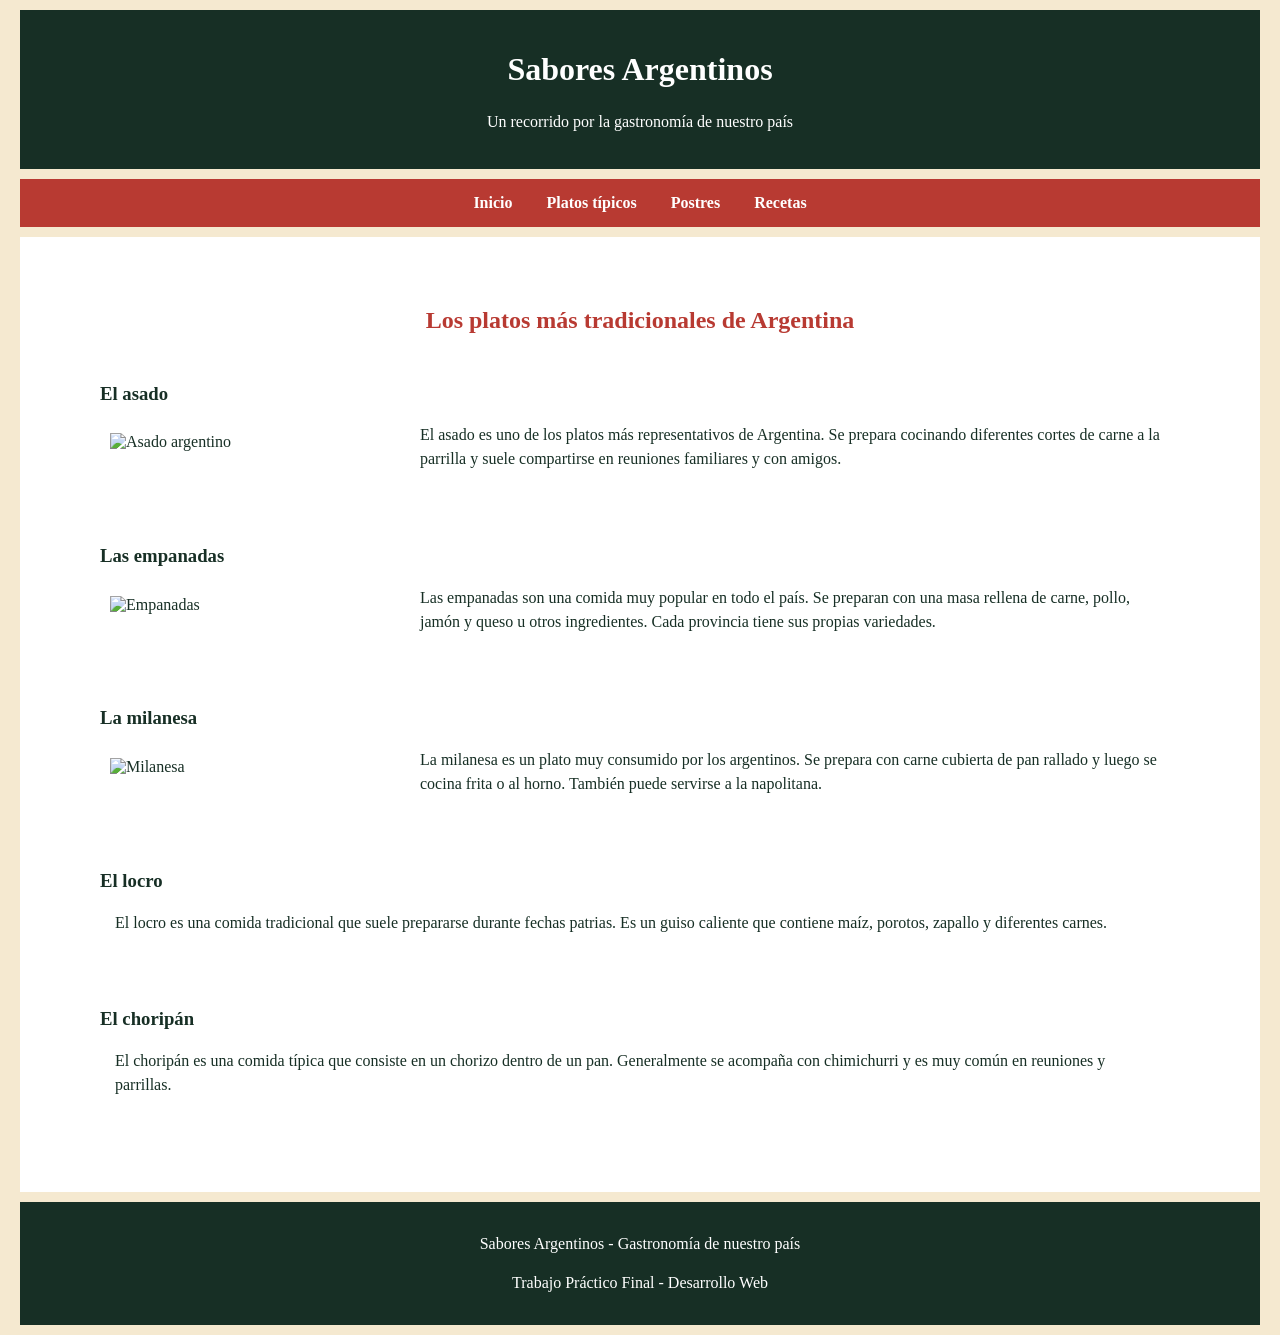
==== platos.html @ 119998a0 "termine" ====
<!DOCTYPE html>
<html lang="es">
<head>
    <meta charset="UTF-8">
    <meta name="viewport" content="width=device-width, initial-scale=1.0">
    <title>Sabores Argentinos - Platos típicos</title>
    <link rel="stylesheet" href="style.css">
</head>
<body>

<header>
    <h1> Sabores Argentinos</h1>
    <p>Un recorrido por la gastronomía de nuestro país</p>
</header>

<nav>
    <a href="index.html">Inicio</a>
    <a href="platos.html">Platos típicos</a>
    <a href="postres.html">Postres</a>
    <a href="recetas.html">Recetas</a>
</nav>

<main>
    <section>
        <h2>Los platos más tradicionales de Argentina</h2>

        <article>
            <h3>El asado</h3>
            <img src="https://images.unsplash.com/photo-1558030006-450675393462" alt="Asado argentino">
            <p>El asado es uno de los platos más representativos de Argentina. Se prepara cocinando diferentes cortes de carne a la parrilla y suele compartirse en reuniones familiares y con amigos.</p>
        </article>

        <article>
            <h3>Las empanadas</h3>
            <img src="https://images.unsplash.com/photo-1601050690597-df0568f70950" alt="Empanadas">
            <p>Las empanadas son una comida muy popular en todo el país. Se preparan con una masa rellena de carne, pollo, jamón y queso u otros ingredientes. Cada provincia tiene sus propias variedades.</p>
        </article>

        <article>
            <h3>La milanesa</h3>
            <img src="https://upload.wikimedia.org/wikipedia/commons/thumb/4/4f/Milanesanapolitana.jpg/640px-Milanesanapolitana.jpg" alt="Milanesa">
            <p>La milanesa es un plato muy consumido por los argentinos. Se prepara con carne cubierta de pan rallado y luego se cocina frita o al horno. También puede servirse a la napolitana.</p>
        </article>

        <article>
            <h3>El locro</h3>
            <p>El locro es una comida tradicional que suele prepararse durante fechas patrias. Es un guiso caliente que contiene maíz, porotos, zapallo y diferentes carnes.</p>
        </article>

        <article>
            <h3>El choripán</h3>
            <p>El choripán es una comida típica que consiste en un chorizo dentro de un pan. Generalmente se acompaña con chimichurri y es muy común en reuniones y parrillas.</p>
        </article>
    </section>
</main>

<footer>
    <p>Sabores Argentinos - Gastronomía de nuestro país</p>
    <p>Trabajo Práctico Final - Desarrollo Web</p>
</footer>

</body>
</html>
---- style.css ----
body {
    background-color: #F5E9D0;
    color: #172F25;
    font-family: Verdana;
    margin: 10px;
}


header {
    background-color: #172F25;
    color: white;
    text-align: center;
    padding: 20px;
    margin: 10px;
}


nav {
    background-color: #B83A32;
    text-align: center;
    padding: 15px;
    margin: 10px;
}

nav a {
    color: white;
    text-decoration: none;
    font-weight: bold;
    margin: 15px;
}


main {
    background-color: white;
    padding: 20px;
    margin: 10px;
}


section {
    margin: 20px;
    padding: 10px;
    clear: both;
}


article {
    margin: 20px;
    padding: 10px;
}


h2 {
    color: #B83A32;
    text-align: center;
}

h3 {
    color: #172F25;
}


p {
    font-size: 16px;
    line-height: 1.5;
    margin: 15px;
}


img {
    width: 300px;
    max-width: 100%;
    margin: 10px;
    float: left;
}


li {
    margin: 10px;
}


a {
    color: #B83A32;
}


footer {
    background-color: #172F25;
    color: white;
    text-align: center;
    padding: 15px;
    margin: 10px;
    clear: both;
}
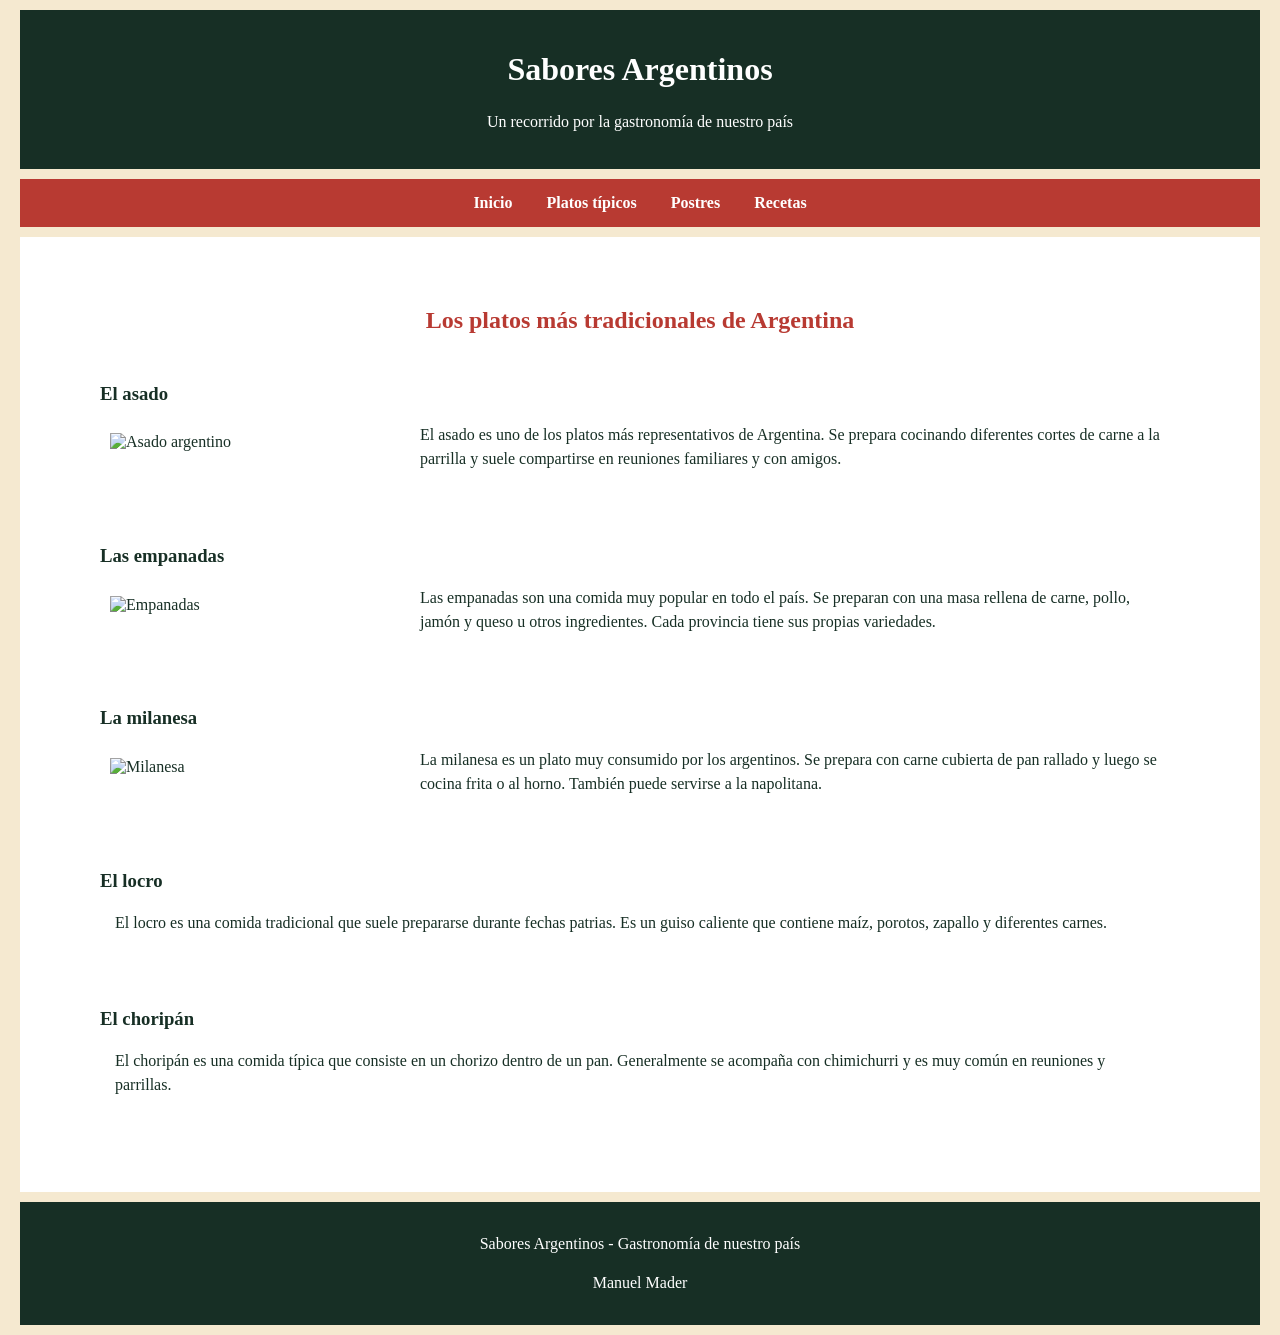
==== commit d92f5b02: "termine" ====
--- a/platos.html
+++ b/platos.html
@@ -26,19 +26,19 @@
 
         <article>
             <h3>El asado</h3>
-            <img src="https://images.unsplash.com/photo-1558030006-450675393462" alt="Asado argentino">
+            <img src="https://www.google.com/imgres?q=asado&imgurl=https%3A%2F%2Fwww.clarin.com%2F2022%2F03%2F07%2F0w2kcAVNO_360x240__1.jpg&imgrefurl=https%3A%2F%2Fwww.clarin.com%2Frecetas%2Fplatos-principales%2Fasado-a-la-parrilla_7_53G9XONKRp.html&docid=bnBOzhN4h9O1FM&tbnid=PEnS0QfWUpW62M&vet=12ahUKEwiQ4cbKs4iYAxU1r5UCHcKRD1QQnPAOegQIMxAA..i&w=360&h=240&hcb=2&ved=2ahUKEwiQ4cbKs4iYAxU1r5UCHcKRD1QQnPAOegQIMxAA" alt="Asado argentino">
             <p>El asado es uno de los platos más representativos de Argentina. Se prepara cocinando diferentes cortes de carne a la parrilla y suele compartirse en reuniones familiares y con amigos.</p>
         </article>
 
         <article>
             <h3>Las empanadas</h3>
-            <img src="https://images.unsplash.com/photo-1601050690597-df0568f70950" alt="Empanadas">
+            <img src="https://www.google.com/imgres?q=empanadas&imgurl=https%3A%2F%2Fcuk-it.com%2Fwp-content%2Fuploads%2F2024%2F05%2Fempanadas-carne-cuchillo-thumb.webp&imgrefurl=https%3A%2F%2Fcuk-it.com%2Frecetas%2Fempanadas-de-carne-cortada-a-cuchillo%2F&docid=QF0-VzDvZpQpcM&tbnid=ipJK1MJsnPKf2M&vet=12ahUKEwiM3921s4iYAxUsp5UCHXWWFsUQnPAOegQIShAA..i&w=1280&h=720&hcb=2&ved=2ahUKEwiM3921s4iYAxUsp5UCHXWWFsUQnPAOegQIShAA" alt="Empanadas">
             <p>Las empanadas son una comida muy popular en todo el país. Se preparan con una masa rellena de carne, pollo, jamón y queso u otros ingredientes. Cada provincia tiene sus propias variedades.</p>
         </article>
 
         <article>
             <h3>La milanesa</h3>
-            <img src="https://upload.wikimedia.org/wikipedia/commons/thumb/4/4f/Milanesanapolitana.jpg/640px-Milanesanapolitana.jpg" alt="Milanesa">
+            <img src="https://www.google.com/imgres?q=milanesa&imgurl=https%3A%2F%2Fupload.wikimedia.org%2Fwikipedia%2Fcommons%2F6%2F63%2FChicken_milanesa_of_Argentina.jpg%3Futm_source%3Des.wikipedia.org%26utm_campaign%3Dindex%26utm_content%3Doriginal&imgrefurl=https%3A%2F%2Fes.wikipedia.org%2Fwiki%2FMilanesa&docid=CliqGePBK8xpTM&tbnid=_M3Qyj4tBZgWsM&vet=12ahUKEwiclueqs4iYAxUtq5UCHceXJBcQnPAOegUIlQIQAA..i&w=1200&h=900&hcb=2&ved=2ahUKEwiclueqs4iYAxUtq5UCHceXJBcQnPAOegUIlQIQAA" alt="Milanesa">
             <p>La milanesa es un plato muy consumido por los argentinos. Se prepara con carne cubierta de pan rallado y luego se cocina frita o al horno. También puede servirse a la napolitana.</p>
         </article>
 
@@ -56,7 +56,7 @@
 
 <footer>
     <p>Sabores Argentinos - Gastronomía de nuestro país</p>
-    <p>Trabajo Práctico Final - Desarrollo Web</p>
+    <p>Manuel Mader</p>
 </footer>
 
 </body>
